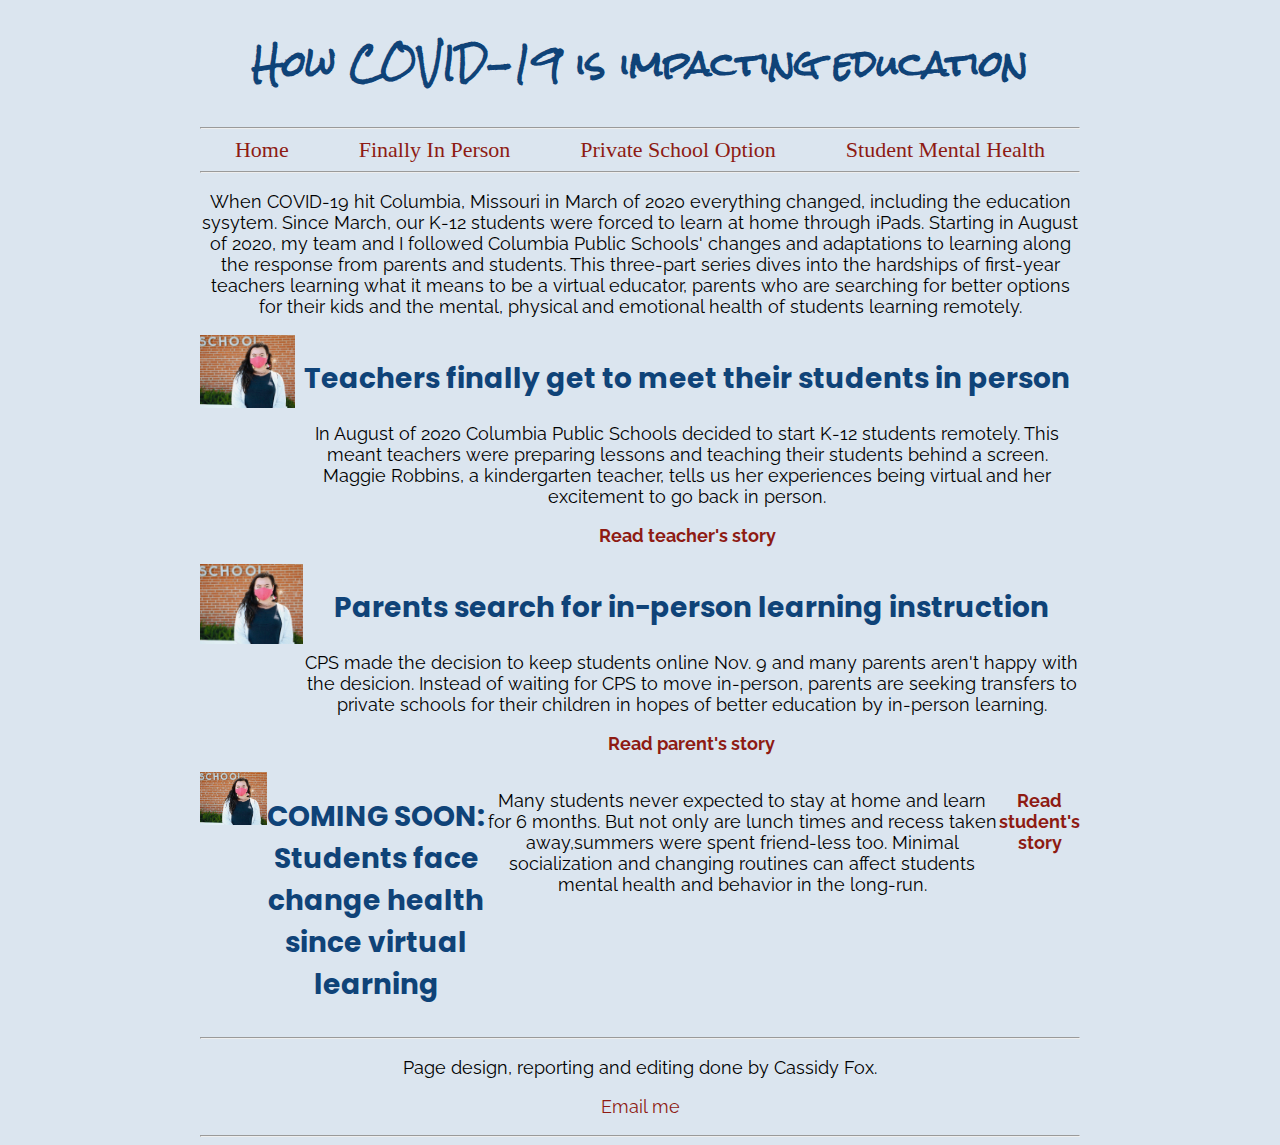
==== index.html @ a94f0da2 "added new divs to give flexbox display" ====
<!DOCTYPE html>

<html lang="en">
<head>
  <meta charset="utf-8">

  <title>COVID-19 Education</title>
  <meta name="description" content="Cassidy Fox's portfolio for COVID-19 education reporting.">
  <meta name="author" content="Cassidy Fox">
  <meta name="keywords" content="COVID-19, educaiton, CPS, remotelearning, private schools, mental health, inperson learning."/>
  <link href="https://fonts.googleapis.com/css2?family=Poppins:wght@300&family=Raleway:wght@300&family=Roboto+Mono&family=Rock+Salt&display=swap" rel="stylesheet">
  <link rel="stylesheet" type="text/css" href="style.css">
</head>
<body>
<main>
  <h1> How COVID-19 is impacting education </h1>
  <hr></hr>
  <div class ="sticky_nav">
    <a href= "index.html">Home</a>
    <a href="finally_in_person.html">Finally In Person</a>
    <a href="private_school_option.html">Private School Option</a>
    <a href="student_mental_health.html"> Student Mental Health</a>
  </div>
  <hr></hr>

  <p> When COVID-19 hit Columbia, Missouri in March of 2020 everything changed, including the education sysytem. Since March, our K-12 students were forced to learn at home through iPads. Starting in August of 2020, my team and I followed Columbia Public Schools' changes and adaptations to learning along the response from parents and students. This three-part series dives into the hardships of first-year teachers learning what it means to be a virtual educator, parents who are searching for better options for their kids and the mental, physical and emotional health of students learning remotely. </p>
</main>

<div class = "description_holder">
<div class= "description_item">
<div class= "home_images">
<img src= "robbins.jpg" alt= "Maggie Robbins smiling"/>
</div>
<div class= "description_text">
<h2>Teachers finally get to meet their students in person</h2>

<p> In August of 2020 Columbia Public Schools decided to start K-12 students remotely. This meant teachers were preparing lessons and teaching their students behind a screen. Maggie Robbins, a kindergarten teacher, tells us her experiences being virtual and her excitement to go back in person. </p>
<p><b><a href= "finally_in_person">Read teacher's story</a></b></p>
</div>
</div>
<div class= "description_item">
<div class= "home_images">
<img src= "robbins.jpg" alt= "Maggie Robbins smiling"/>
</div>
<div class= "description_text">
<h2>Parents search for in-person learning instruction</h2>

<p> CPS made the decision to keep students online Nov. 9 and many parents aren't happy with the desicion. Instead of waiting for CPS to move in-person, parents are seeking transfers to private schools for their children in hopes of better education by in-person learning.</p>
<p><b><a href= "private_school_option">Read parent's story</a></b></p>
</div>
</div>
<div class= "description_item">
<div class= "home_images">
<img src= "robbins.jpg" alt= "Maggie Robbins smiling"/>
</div>

<h2>COMING SOON: Students face change health since virtual learning</h2>

<p> Many students never expected to stay at home and learn for 6 months. But not only are lunch times and recess taken away,summers were spent friend-less too. Minimal socialization and changing routines can affect students mental health and behavior in the long-run. </p>
<p><b><a href= "student_mental_health">Read student's story</a></b></p>
</div>
</div>
</div>
<hr></hr>
<p>Page design, reporting and editing done by Cassidy Fox.</p>
<p><a href= "mailto:cassidynicole3399@gmail.com"> Email me</a></p>
<hr></hr>

</body>
</html>
---- style.css ----
h1 {
color: #0F4378;
font-size: 34px;
font-family:'Rock Salt', cursive;
}
h2 {
color:#0F4378;
font-size: 28px;
font-family: 'Poppins', sans-serif;
}
h4 {
color: #8E1B13;
font-size: 18px;
font-family: 'Raleway', sans-serif;
}
p {
color: #000000;
font-family: 'Raleway', sans-serif;
font-size: 18px;
}
h6 {
color: #8E1B13;
font-weight: bold;
font-family: 'Raleway', sans-serif;
text-transform: uppercase;
font-size: 20px;
}
#text {
text-align: left;
margin-left: 50px;
margin-right: 20px;
}
#image {
text-align: center;
}
.sticky_nav {
display:flex;
justify-content:space-around;
flex-direction: row;
font-size:22px;
}
.description_holder {
  display: flex;
  flex-direction: column;
}
.description_item {
  display: flex;
}
.home_images {
  width: 300px;
}
body {
background-color:#DBE5EF;
text-align: center;
margin-left: 200px;
margin-right: 200px;
}
a {
color: #8E1B13;
text-decoration: none;
}
a:hover {
background-color:#E4E4B5;
}
img {
max-width: 700px;
width: 100%;
}
.caption {
  font-size: 12px;
  color: #000000;
  font-family: 'Raleway', sans-serif;
  font-weight: lighter;
}
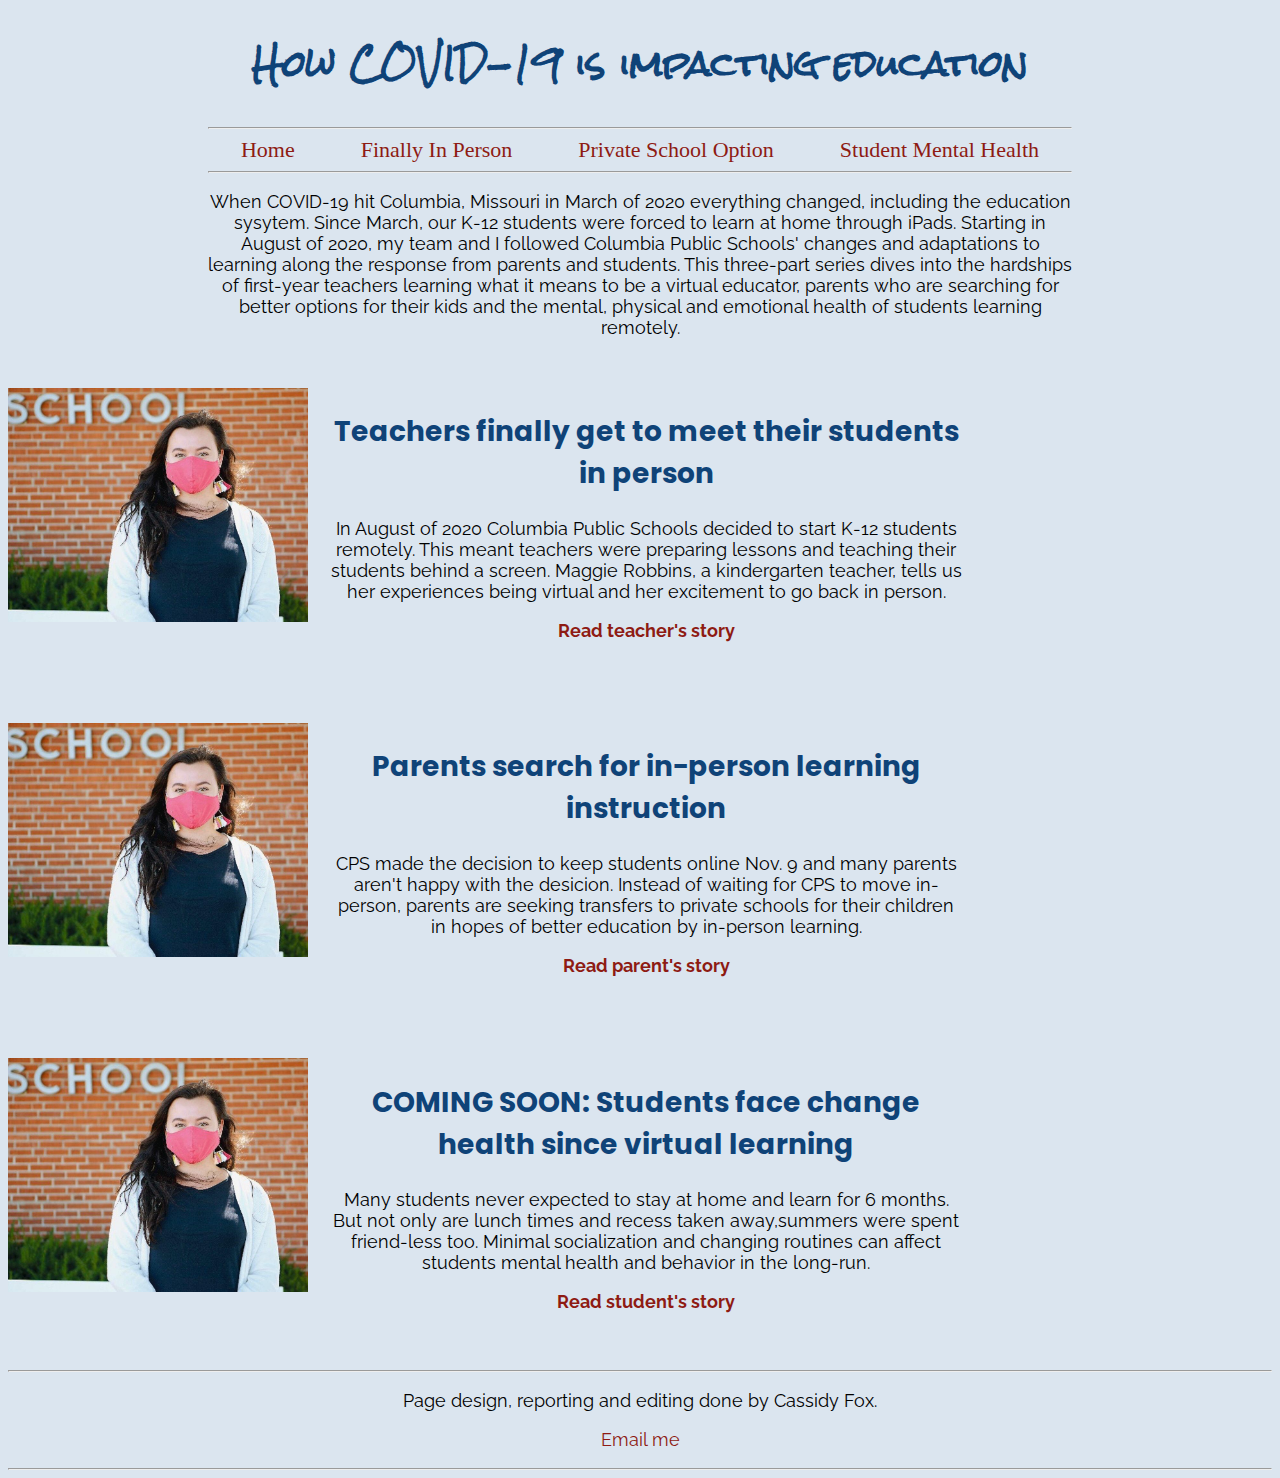
==== commit 7b5650ce: "Updated CSS and HTML" ====
--- a/index.html
+++ b/index.html
@@ -1,70 +1,66 @@
 <!DOCTYPE html>
-
 <html lang="en">
-<head>
-  <meta charset="utf-8">
-
-  <title>COVID-19 Education</title>
-  <meta name="description" content="Cassidy Fox's portfolio for COVID-19 education reporting.">
-  <meta name="author" content="Cassidy Fox">
-  <meta name="keywords" content="COVID-19, educaiton, CPS, remotelearning, private schools, mental health, inperson learning."/>
-  <link href="https://fonts.googleapis.com/css2?family=Poppins:wght@300&family=Raleway:wght@300&family=Roboto+Mono&family=Rock+Salt&display=swap" rel="stylesheet">
-  <link rel="stylesheet" type="text/css" href="style.css">
-</head>
-<body>
-<main>
-  <h1> How COVID-19 is impacting education </h1>
-  <hr></hr>
-  <div class ="sticky_nav">
-    <a href= "index.html">Home</a>
-    <a href="finally_in_person.html">Finally In Person</a>
-    <a href="private_school_option.html">Private School Option</a>
-    <a href="student_mental_health.html"> Student Mental Health</a>
-  </div>
-  <hr></hr>
-
-  <p> When COVID-19 hit Columbia, Missouri in March of 2020 everything changed, including the education sysytem. Since March, our K-12 students were forced to learn at home through iPads. Starting in August of 2020, my team and I followed Columbia Public Schools' changes and adaptations to learning along the response from parents and students. This three-part series dives into the hardships of first-year teachers learning what it means to be a virtual educator, parents who are searching for better options for their kids and the mental, physical and emotional health of students learning remotely. </p>
-</main>
-
-<div class = "description_holder">
-<div class= "description_item">
-<div class= "home_images">
-<img src= "robbins.jpg" alt= "Maggie Robbins smiling"/>
-</div>
-<div class= "description_text">
-<h2>Teachers finally get to meet their students in person</h2>
-
-<p> In August of 2020 Columbia Public Schools decided to start K-12 students remotely. This meant teachers were preparing lessons and teaching their students behind a screen. Maggie Robbins, a kindergarten teacher, tells us her experiences being virtual and her excitement to go back in person. </p>
-<p><b><a href= "finally_in_person">Read teacher's story</a></b></p>
-</div>
-</div>
-<div class= "description_item">
-<div class= "home_images">
-<img src= "robbins.jpg" alt= "Maggie Robbins smiling"/>
-</div>
-<div class= "description_text">
-<h2>Parents search for in-person learning instruction</h2>
-
-<p> CPS made the decision to keep students online Nov. 9 and many parents aren't happy with the desicion. Instead of waiting for CPS to move in-person, parents are seeking transfers to private schools for their children in hopes of better education by in-person learning.</p>
-<p><b><a href= "private_school_option">Read parent's story</a></b></p>
-</div>
-</div>
-<div class= "description_item">
-<div class= "home_images">
-<img src= "robbins.jpg" alt= "Maggie Robbins smiling"/>
-</div>
-
-<h2>COMING SOON: Students face change health since virtual learning</h2>
-
-<p> Many students never expected to stay at home and learn for 6 months. But not only are lunch times and recess taken away,summers were spent friend-less too. Minimal socialization and changing routines can affect students mental health and behavior in the long-run. </p>
-<p><b><a href= "student_mental_health">Read student's story</a></b></p>
-</div>
-</div>
-</div>
-<hr></hr>
-<p>Page design, reporting and editing done by Cassidy Fox.</p>
-<p><a href= "mailto:cassidynicole3399@gmail.com"> Email me</a></p>
-<hr></hr>
-
-</body>
+	<head>
+		<meta charset="utf-8">
+		<title>COVID-19 Education</title>
+		<meta name="description" content="Cassidy Fox's portfolio for COVID-19 education reporting.">
+		<meta name="author" content="Cassidy Fox">
+		<meta name="keywords" content="COVID-19, educaiton, CPS, remotelearning, private schools, mental health, inperson learning."/>
+		<link href="https://fonts.googleapis.com/css2?family=Poppins:wght@300&family=Raleway:wght@300&family=Roboto+Mono&family=Rock+Salt&display=swap" rel="stylesheet">
+		<link rel="stylesheet" type="text/css" href="style.css">
+	</head>
+	<body>
+		<main>
+			<h1> How COVID-19 is impacting education </h1>
+			<hr>
+			</hr>
+			<div class ="sticky_nav">
+				<a href= "index.html">Home</a>
+				<a href="finally_in_person.html">Finally In Person</a>
+				<a href="private_school_option.html">Private School Option</a>
+				<a href="student_mental_health.html"> Student Mental Health</a>
+			</div>
+			<hr>
+			</hr>
+			<p> When COVID-19 hit Columbia, Missouri in March of 2020 everything changed, including the education sysytem. Since March, our K-12 students were forced to learn at home through iPads. Starting in August of 2020, my team and I followed Columbia Public Schools' changes and adaptations to learning along the response from parents and students. This three-part series dives into the hardships of first-year teachers learning what it means to be a virtual educator, parents who are searching for better options for their kids and the mental, physical and emotional health of students learning remotely. </p>
+		</main>
+		<div class = "description_holder">
+			<div class= "description_item">
+				<div class= "home_images">
+					<img src= "robbins.jpg" alt= "Maggie Robbins smiling"/>
+				</div>
+				<div class= "description_text">
+					<h2>Teachers finally get to meet their students in person</h2>
+					<p> In August of 2020 Columbia Public Schools decided to start K-12 students remotely. This meant teachers were preparing lessons and teaching their students behind a screen. Maggie Robbins, a kindergarten teacher, tells us her experiences being virtual and her excitement to go back in person. </p>
+					<p><b><a href= "finally_in_person">Read teacher's story</a></b></p>
+				</div>
+			</div>
+			<div class= "description_item">
+				<div class= "home_images">
+					<img src= "robbins.jpg" alt= "Maggie Robbins smiling"/>
+				</div>
+				<div class= "description_text">
+					<h2>Parents search for in-person learning instruction</h2>
+					<p> CPS made the decision to keep students online Nov. 9 and many parents aren't happy with the desicion. Instead of waiting for CPS to move in-person, parents are seeking transfers to private schools for their children in hopes of better education by in-person learning.</p>
+					<p><b><a href= "private_school_option">Read parent's story</a></b></p>
+				</div>
+			</div>
+			<div class= "description_item">
+				<div class= "home_images">
+					<img src= "robbins.jpg" alt= "Maggie Robbins smiling"/>
+				</div>
+				<div class= "description_text">
+					<h2>COMING SOON: Students face change health since virtual learning</h2>
+					<p> Many students never expected to stay at home and learn for 6 months. But not only are lunch times and recess taken away,summers were spent friend-less too. Minimal socialization and changing routines can affect students mental health and behavior in the long-run. </p>
+					<p><b><a href= "student_mental_health">Read student's story</a></b></p>
+				</div>
+			</div>
+		</div>
+		<hr>
+		</hr>
+		<p>Page design, reporting and editing done by Cassidy Fox.</p>
+		<p><a href= "mailto:cassidynicole3399@gmail.com"> Email me</a></p>
+		<hr>
+		</hr>
+	</body>
 </html>
--- a/style.css
+++ b/style.css
@@ -1,3 +1,13 @@
+body {
+background-color:#DBE5EF;
+text-align: center;
+}
+
+main {
+  margin-left: 200px;
+  margin-right: 200px;
+}
+
 h1 {
 color: #0F4378;
 font-size: 34px;
@@ -25,13 +35,15 @@
 text-transform: uppercase;
 font-size: 20px;
 }
-#text {
+.text {
 text-align: left;
 margin-left: 50px;
 margin-right: 20px;
 }
-#image {
+.image {
 text-align: center;
+max-width: 700px;
+width: 100%;
 }
 .sticky_nav {
 display:flex;
@@ -45,16 +57,26 @@
 }
 .description_item {
   display: flex;
+  margin-top: 2rem;
+  margin-bottom: 2rem;
 }
+
+.description_text {
+  width: 50%;
+  text-align: center;
+}
+
 .home_images {
-  width: 300px;
+  width: 40%;
+  max-width: 300px;
+  height: auto;
+  margin-right: 1.4rem;
 }
-body {
-background-color:#DBE5EF;
-text-align: center;
-margin-left: 200px;
-margin-right: 200px;
+
+.home_images img {
+  width: 100%;
 }
+
 a {
 color: #8E1B13;
 text-decoration: none;
@@ -62,10 +84,6 @@
 a:hover {
 background-color:#E4E4B5;
 }
-img {
-max-width: 700px;
-width: 100%;
-}
 .caption {
   font-size: 12px;
   color: #000000;
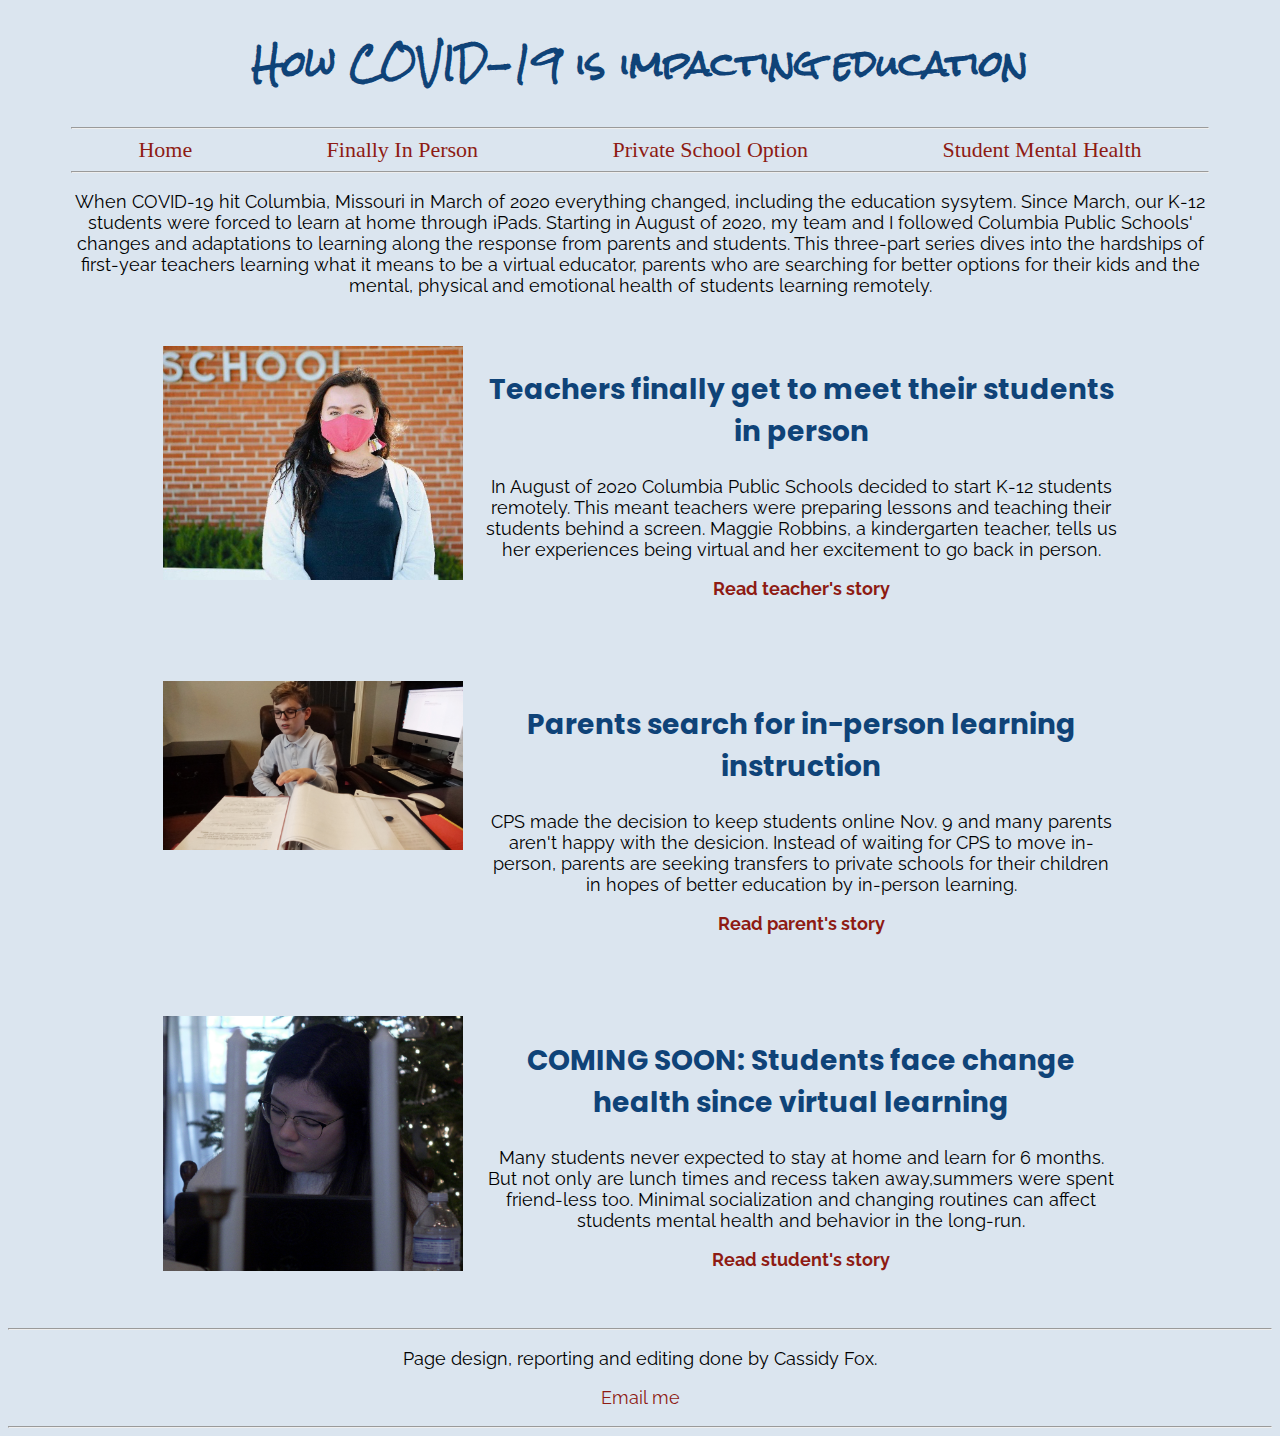
==== commit 3829c7e0: "updated last page with photos, text and video. Made images center again." ====
--- a/index.html
+++ b/index.html
@@ -32,27 +32,27 @@
 				<div class= "description_text">
 					<h2>Teachers finally get to meet their students in person</h2>
 					<p> In August of 2020 Columbia Public Schools decided to start K-12 students remotely. This meant teachers were preparing lessons and teaching their students behind a screen. Maggie Robbins, a kindergarten teacher, tells us her experiences being virtual and her excitement to go back in person. </p>
-					<p><b><a href= "finally_in_person">Read teacher's story</a></b></p>
+					<p><b><a href= "finally_in_person.html">Read teacher's story</a></b></p>
 				</div>
 			</div>
 			<div class= "description_item">
 				<div class= "home_images">
-					<img src= "robbins.jpg" alt= "Maggie Robbins smiling"/>
+					<img src= "ben_smith.jpg" alt= "Smith doing homework"/>
 				</div>
 				<div class= "description_text">
 					<h2>Parents search for in-person learning instruction</h2>
 					<p> CPS made the decision to keep students online Nov. 9 and many parents aren't happy with the desicion. Instead of waiting for CPS to move in-person, parents are seeking transfers to private schools for their children in hopes of better education by in-person learning.</p>
-					<p><b><a href= "private_school_option">Read parent's story</a></b></p>
+					<p><b><a href="private_school_option.html">Read parent's story</a></b></p>
 				</div>
 			</div>
 			<div class= "description_item">
 				<div class= "home_images">
-					<img src= "robbins.jpg" alt= "Maggie Robbins smiling"/>
+					<img src= "madison_holmes.jpg" alt= "Holmes doing homework"/>
 				</div>
 				<div class= "description_text">
 					<h2>COMING SOON: Students face change health since virtual learning</h2>
 					<p> Many students never expected to stay at home and learn for 6 months. But not only are lunch times and recess taken away,summers were spent friend-less too. Minimal socialization and changing routines can affect students mental health and behavior in the long-run. </p>
-					<p><b><a href= "student_mental_health">Read student's story</a></b></p>
+					<p><b><a href= "student_mental_health.html">Read student's story</a></b></p>
 				</div>
 			</div>
 		</div>
--- a/style.css
+++ b/style.css
@@ -2,12 +2,16 @@
 background-color:#DBE5EF;
 text-align: center;
 }
-
 main {
-  margin-left: 200px;
-  margin-right: 200px;
+width: 90%;
+min-width: 300px;
+margin: auto;
 }
-
+img {
+text-align: center;
+max-width: 500px;
+width: 100%
+}
 h1 {
 color: #0F4378;
 font-size: 34px;
@@ -40,11 +44,6 @@
 margin-left: 50px;
 margin-right: 20px;
 }
-.image {
-text-align: center;
-max-width: 700px;
-width: 100%;
-}
 .sticky_nav {
 display:flex;
 justify-content:space-around;
@@ -54,11 +53,13 @@
 .description_holder {
   display: flex;
   flex-direction: column;
+  margin: auto;
 }
 .description_item {
   display: flex;
   margin-top: 2rem;
   margin-bottom: 2rem;
+  justify-content: center;
 }
 
 .description_text {
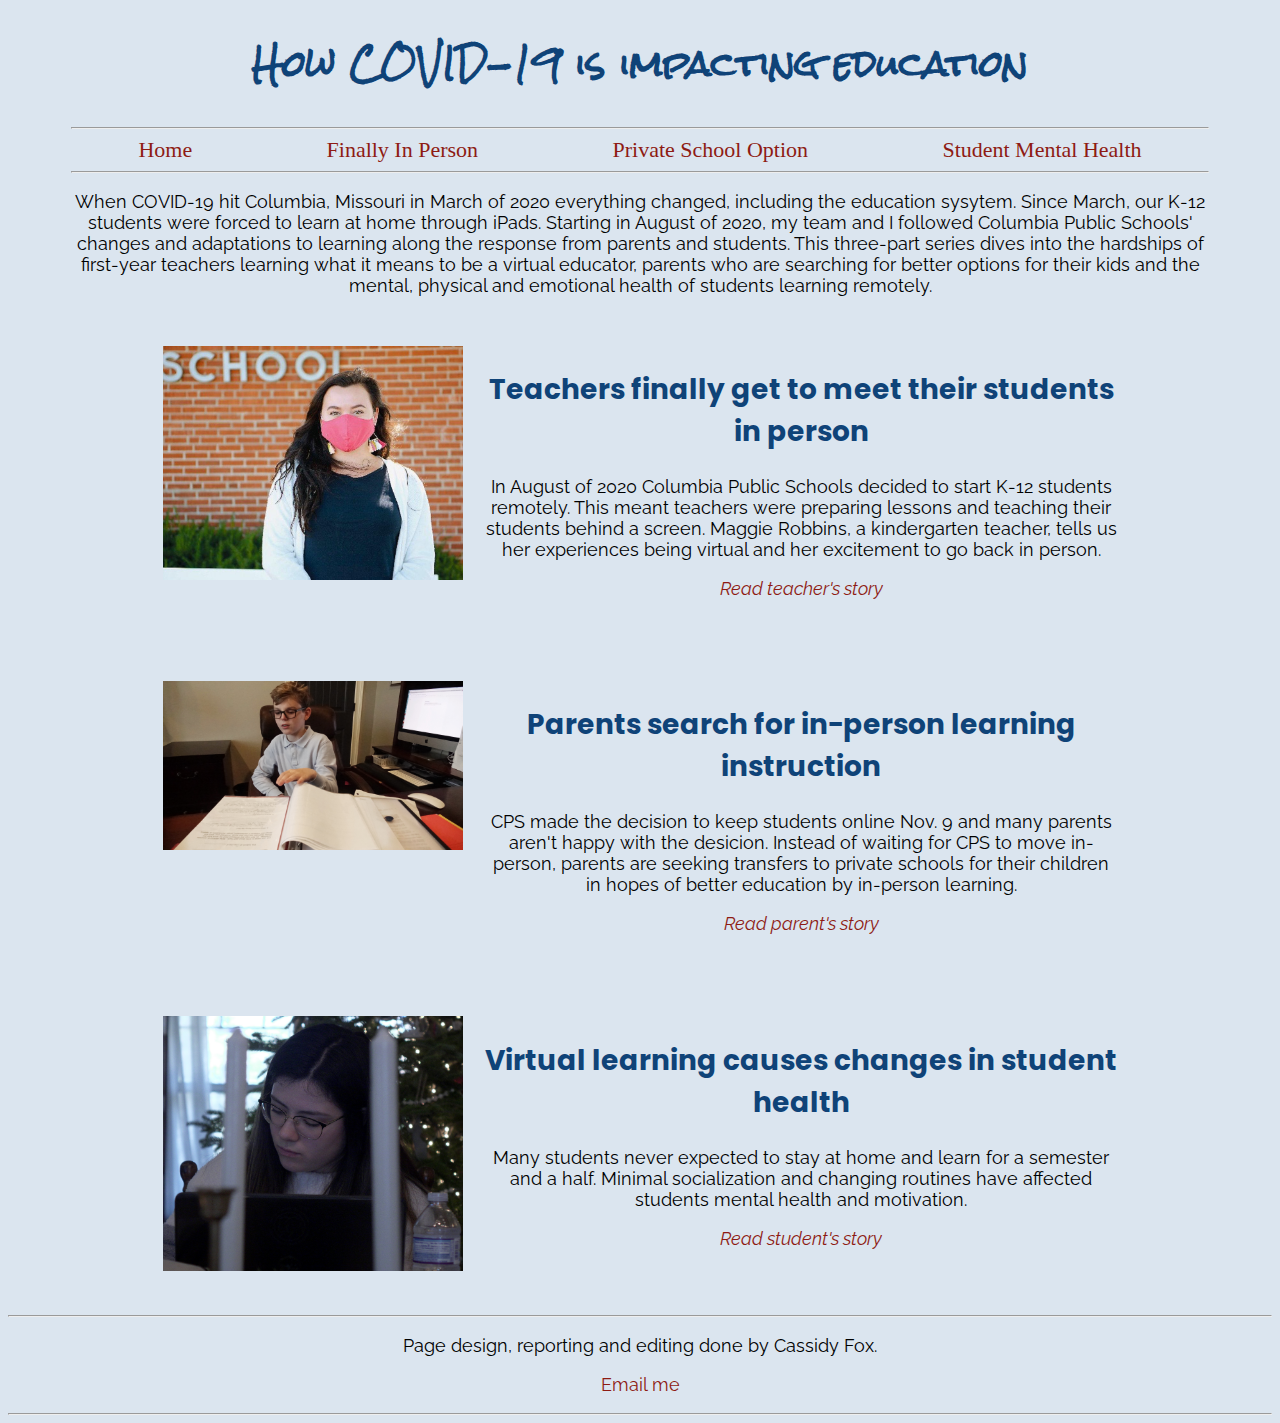
==== commit c867264e: "moved headlines under sticky nav, checked for assessibility" ====
--- a/index.html
+++ b/index.html
@@ -11,7 +11,7 @@
 	</head>
 	<body>
 		<main>
-			<h1> How COVID-19 is impacting education </h1>
+			<h1> How COVID-19 is impacting education</h1>
 			<hr>
 			</hr>
 			<div class ="sticky_nav">
@@ -32,7 +32,7 @@
 				<div class= "description_text">
 					<h2>Teachers finally get to meet their students in person</h2>
 					<p> In August of 2020 Columbia Public Schools decided to start K-12 students remotely. This meant teachers were preparing lessons and teaching their students behind a screen. Maggie Robbins, a kindergarten teacher, tells us her experiences being virtual and her excitement to go back in person. </p>
-					<p><b><a href= "finally_in_person.html">Read teacher's story</a></b></p>
+					<p><em><a href= "finally_in_person.html">Read teacher's story</a></em></p>
 				</div>
 			</div>
 			<div class= "description_item">
@@ -42,7 +42,7 @@
 				<div class= "description_text">
 					<h2>Parents search for in-person learning instruction</h2>
 					<p> CPS made the decision to keep students online Nov. 9 and many parents aren't happy with the desicion. Instead of waiting for CPS to move in-person, parents are seeking transfers to private schools for their children in hopes of better education by in-person learning.</p>
-					<p><b><a href="private_school_option.html">Read parent's story</a></b></p>
+					<p><em><a href="private_school_option.html">Read parent's story</a></em></p>
 				</div>
 			</div>
 			<div class= "description_item">
@@ -50,9 +50,9 @@
 					<img src= "madison_holmes.jpg" alt= "Holmes doing homework"/>
 				</div>
 				<div class= "description_text">
-					<h2>COMING SOON: Students face change health since virtual learning</h2>
-					<p> Many students never expected to stay at home and learn for 6 months. But not only are lunch times and recess taken away,summers were spent friend-less too. Minimal socialization and changing routines can affect students mental health and behavior in the long-run. </p>
-					<p><b><a href= "student_mental_health.html">Read student's story</a></b></p>
+					<h2>Virtual learning causes changes in student health</h2>
+					<p> Many students never expected to stay at home and learn for a semester and a half. Minimal socialization and changing routines have affected students mental health and motivation.</p>
+					<p><em><a href= "student_mental_health.html">Read student's story</a></em></p>
 				</div>
 			</div>
 		</div>
--- a/style.css
+++ b/style.css
@@ -47,8 +47,9 @@
 .sticky_nav {
 display:flex;
 justify-content:space-around;
-flex-direction: row;
+flex-direction:row;
 font-size:22px;
+margin: auto;
 }
 .description_holder {
   display: flex;
@@ -86,8 +87,9 @@
 background-color:#E4E4B5;
 }
 .caption {
-  font-size: 12px;
+  font-size: 14px;
   color: #000000;
   font-family: 'Raleway', sans-serif;
-  font-weight: lighter;
+  font-weight:lighter;
+  font-style: italic;
 }
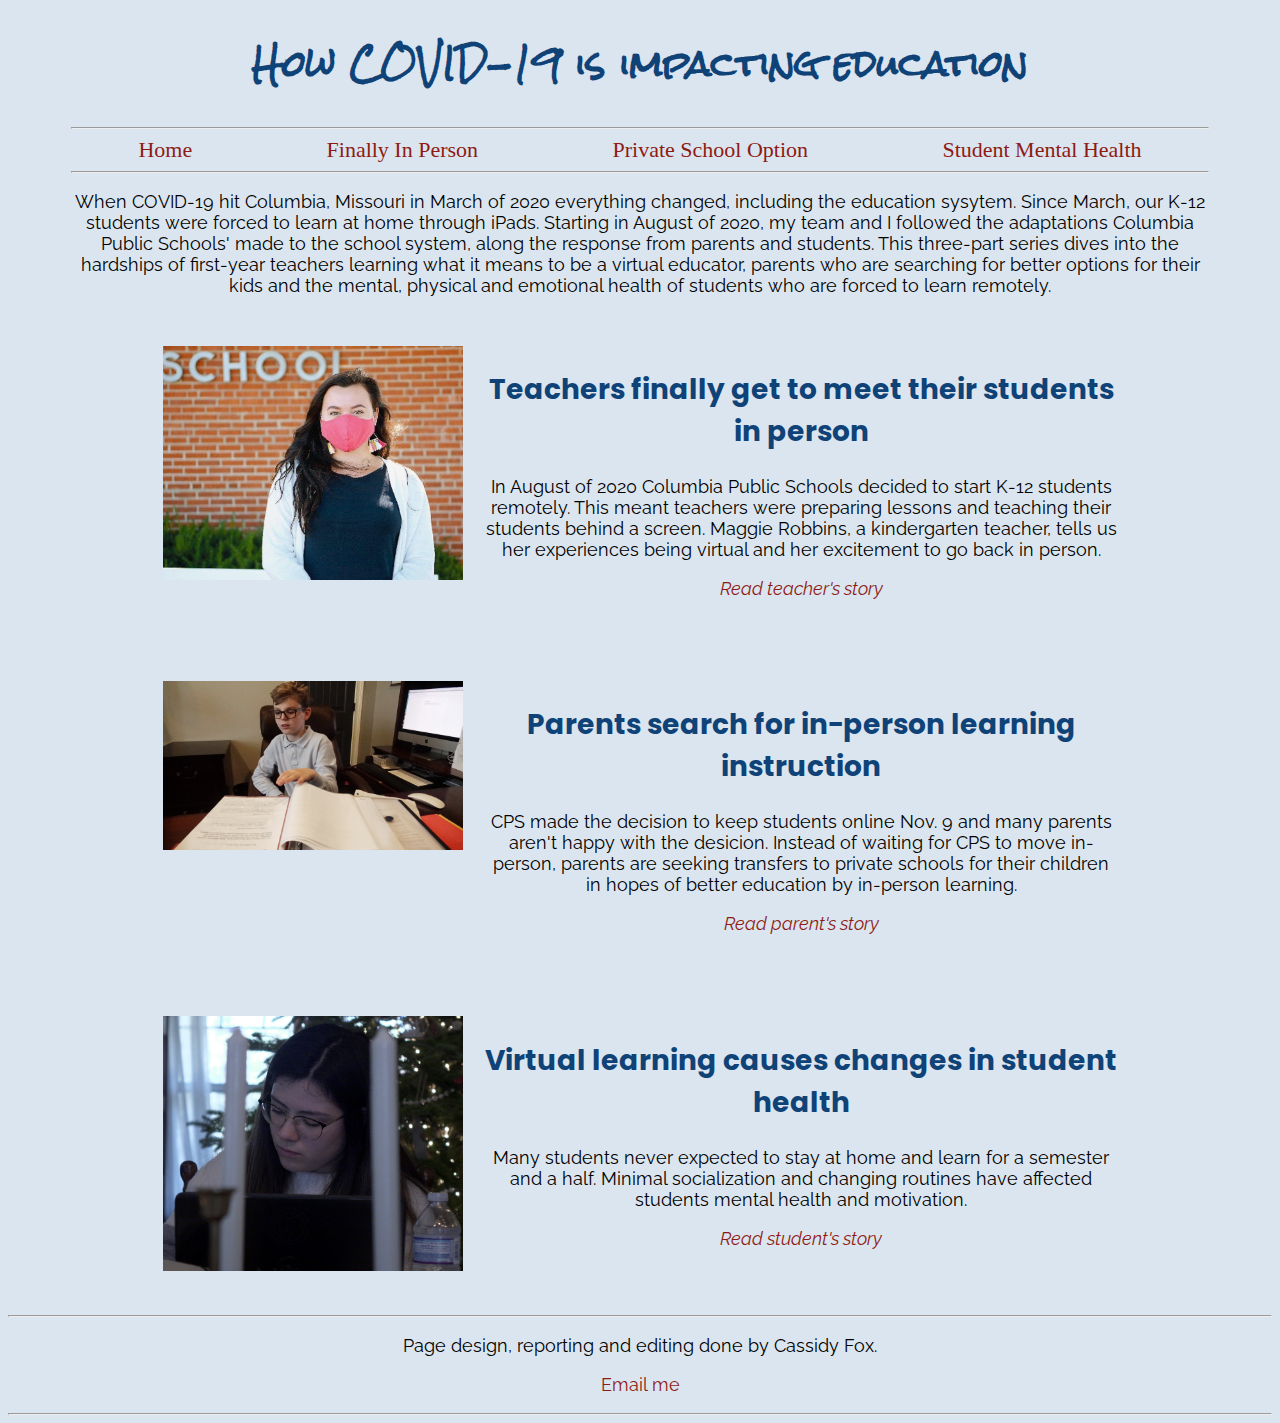
==== commit d1458752: "moved hr tags for validation" ====
--- a/index.html
+++ b/index.html
@@ -12,17 +12,15 @@
 	<body>
 		<main>
 			<h1> How COVID-19 is impacting education</h1>
-			<hr>
-			</hr>
+			<hr></hr>
 			<div class ="sticky_nav">
 				<a href= "index.html">Home</a>
 				<a href="finally_in_person.html">Finally In Person</a>
 				<a href="private_school_option.html">Private School Option</a>
 				<a href="student_mental_health.html"> Student Mental Health</a>
 			</div>
-			<hr>
-			</hr>
-			<p> When COVID-19 hit Columbia, Missouri in March of 2020 everything changed, including the education sysytem. Since March, our K-12 students were forced to learn at home through iPads. Starting in August of 2020, my team and I followed Columbia Public Schools' changes and adaptations to learning along the response from parents and students. This three-part series dives into the hardships of first-year teachers learning what it means to be a virtual educator, parents who are searching for better options for their kids and the mental, physical and emotional health of students learning remotely. </p>
+			<hr></hr>
+			<p> When COVID-19 hit Columbia, Missouri in March of 2020 everything changed, including the education sysytem. Since March, our K-12 students were forced to learn at home through iPads. Starting in August of 2020, my team and I followed the adaptations Columbia Public Schools' made to the school system, along the response from parents and students. This three-part series dives into the hardships of first-year teachers learning what it means to be a virtual educator, parents who are searching for better options for their kids and the mental, physical and emotional health of students who are forced to learn remotely. </p>
 		</main>
 		<div class = "description_holder">
 			<div class= "description_item">
@@ -60,7 +58,6 @@
 		</hr>
 		<p>Page design, reporting and editing done by Cassidy Fox.</p>
 		<p><a href= "mailto:cassidynicole3399@gmail.com"> Email me</a></p>
-		<hr>
-		</hr>
+		<hr></hr>
 	</body>
 </html>
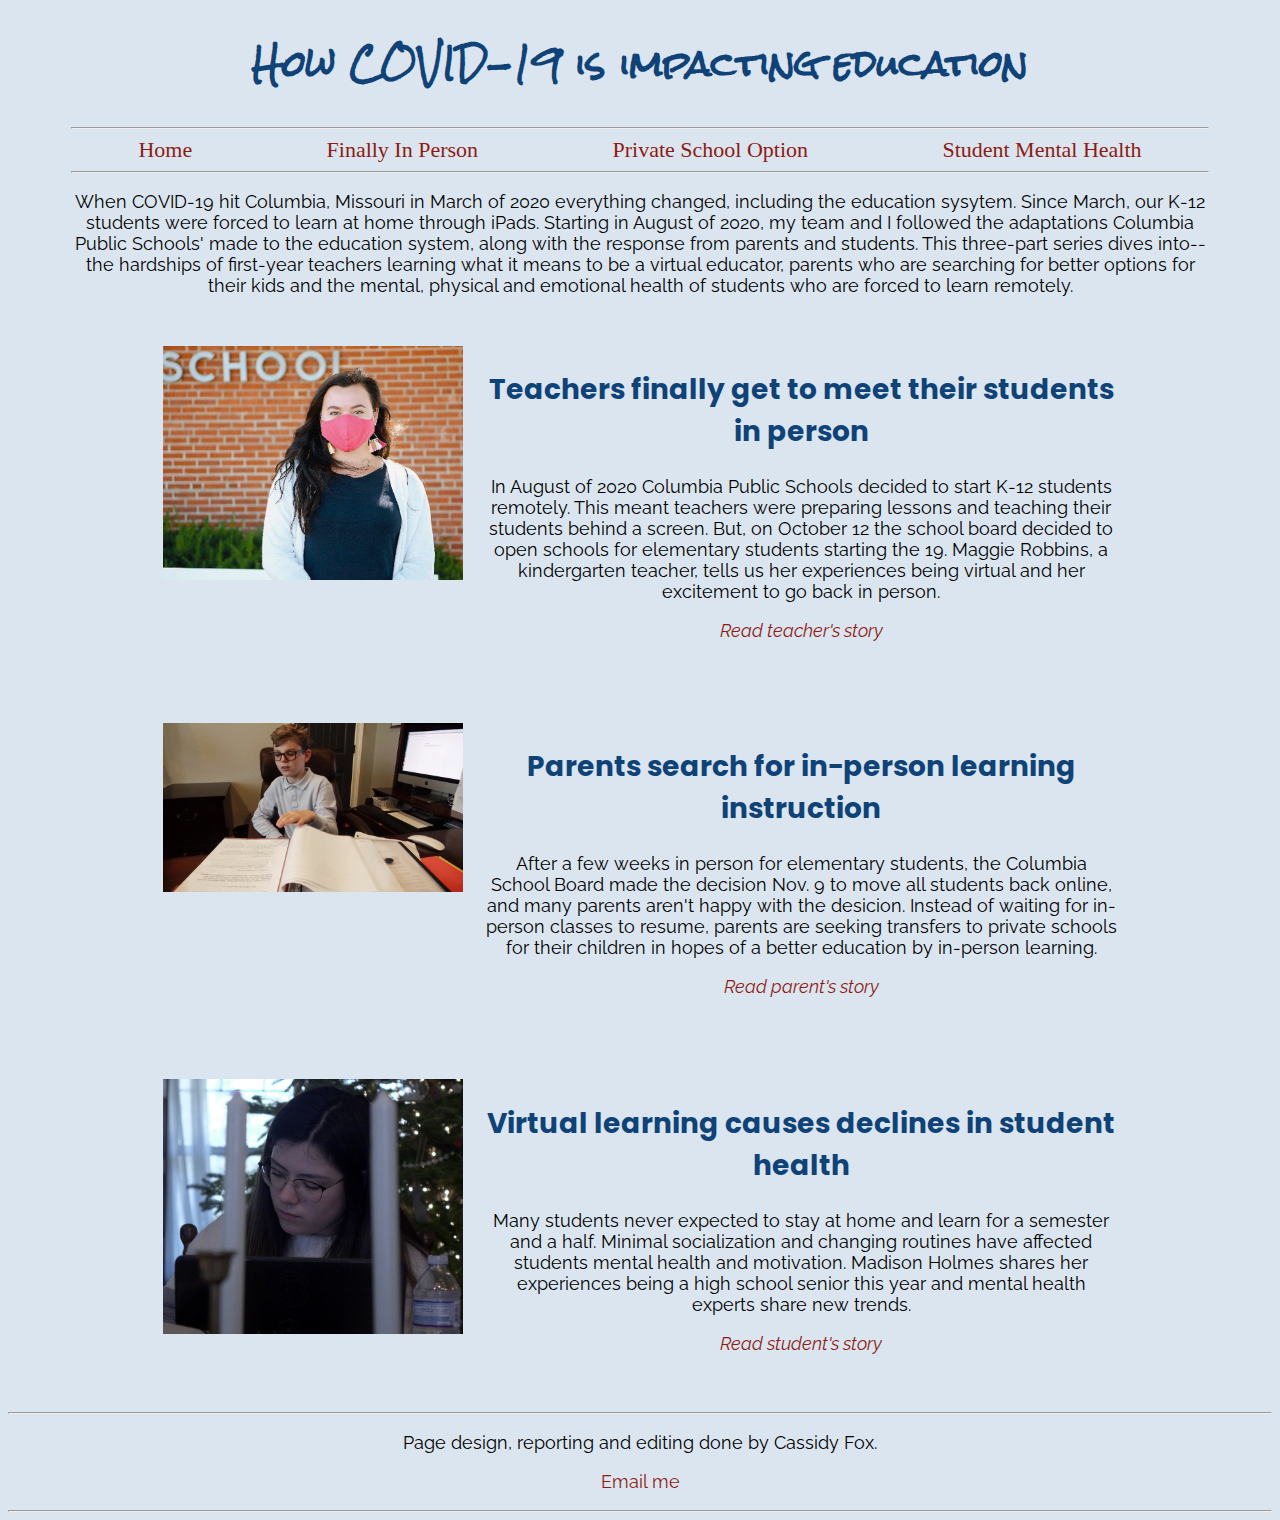
==== commit 808302c6: "updated home page about sections" ====
--- a/index.html
+++ b/index.html
@@ -20,7 +20,7 @@
 				<a href="student_mental_health.html"> Student Mental Health</a>
 			</div>
 			<hr></hr>
-			<p> When COVID-19 hit Columbia, Missouri in March of 2020 everything changed, including the education sysytem. Since March, our K-12 students were forced to learn at home through iPads. Starting in August of 2020, my team and I followed the adaptations Columbia Public Schools' made to the school system, along the response from parents and students. This three-part series dives into the hardships of first-year teachers learning what it means to be a virtual educator, parents who are searching for better options for their kids and the mental, physical and emotional health of students who are forced to learn remotely. </p>
+			<p> When COVID-19 hit Columbia, Missouri in March of 2020 everything changed, including the education sysytem. Since March, our K-12 students were forced to learn at home through iPads. Starting in August of 2020, my team and I followed the adaptations Columbia Public Schools' made to the education system, along with the response from parents and students. This three-part series dives into-- the hardships of first-year teachers learning what it means to be a virtual educator, parents who are searching for better options for their kids and the mental, physical and emotional health of students who are forced to learn remotely. </p>
 		</main>
 		<div class = "description_holder">
 			<div class= "description_item">
@@ -29,7 +29,7 @@
 				</div>
 				<div class= "description_text">
 					<h2>Teachers finally get to meet their students in person</h2>
-					<p> In August of 2020 Columbia Public Schools decided to start K-12 students remotely. This meant teachers were preparing lessons and teaching their students behind a screen. Maggie Robbins, a kindergarten teacher, tells us her experiences being virtual and her excitement to go back in person. </p>
+					<p> In August of 2020 Columbia Public Schools decided to start K-12 students remotely. This meant teachers were preparing lessons and teaching their students behind a screen. But, on October 12 the school board decided to open schools for elementary students starting the 19. Maggie Robbins, a kindergarten teacher, tells us her experiences being virtual and her excitement to go back in person. </p>
 					<p><em><a href= "finally_in_person.html">Read teacher's story</a></em></p>
 				</div>
 			</div>
@@ -39,7 +39,7 @@
 				</div>
 				<div class= "description_text">
 					<h2>Parents search for in-person learning instruction</h2>
-					<p> CPS made the decision to keep students online Nov. 9 and many parents aren't happy with the desicion. Instead of waiting for CPS to move in-person, parents are seeking transfers to private schools for their children in hopes of better education by in-person learning.</p>
+					<p> After a few weeks in person for elementary students, the Columbia School Board made the decision Nov. 9 to move all students back online, and many parents aren't happy with the desicion. Instead of waiting for  in-person classes to resume, parents are seeking transfers to private schools for their children in hopes of a better education by in-person learning.</p>
 					<p><em><a href="private_school_option.html">Read parent's story</a></em></p>
 				</div>
 			</div>
@@ -48,8 +48,8 @@
 					<img src= "madison_holmes.jpg" alt= "Holmes doing homework"/>
 				</div>
 				<div class= "description_text">
-					<h2>Virtual learning causes changes in student health</h2>
-					<p> Many students never expected to stay at home and learn for a semester and a half. Minimal socialization and changing routines have affected students mental health and motivation.</p>
+					<h2>Virtual learning causes declines in student health</h2>
+					<p> Many students never expected to stay at home and learn for a semester and a half. Minimal socialization and changing routines have affected students mental health and motivation. Madison Holmes shares her experiences being a high school senior this year and mental health experts share new trends.</p>
 					<p><em><a href= "student_mental_health.html">Read student's story</a></em></p>
 				</div>
 			</div>
--- a/style.css
+++ b/style.css
@@ -33,7 +33,7 @@
 font-size: 18px;
 }
 h6 {
-color: #8E1B13;
+color: #0F4378;
 font-weight: bold;
 font-family: 'Raleway', sans-serif;
 text-transform: uppercase;
@@ -93,3 +93,31 @@
   font-weight:lighter;
   font-style: italic;
 }
+
+.imageGallery {
+  display: flex;
+  flex-direction: column;
+  margin:auto;
+  width: 100%;
+  max-width: 500px;
+}
+
+.imageHolder {
+  margin: 20px 0;
+  font-family: 'Raleway', sans-serif;
+}
+
+.imageHolder figcaption {
+  margin: 10px 0;
+}
+
+
+.button_holder {
+  display: flex;
+  flex-direction: row;
+  justify-content: space-between;
+}
+
+.hideThisDiv {
+  display: none;
+}
